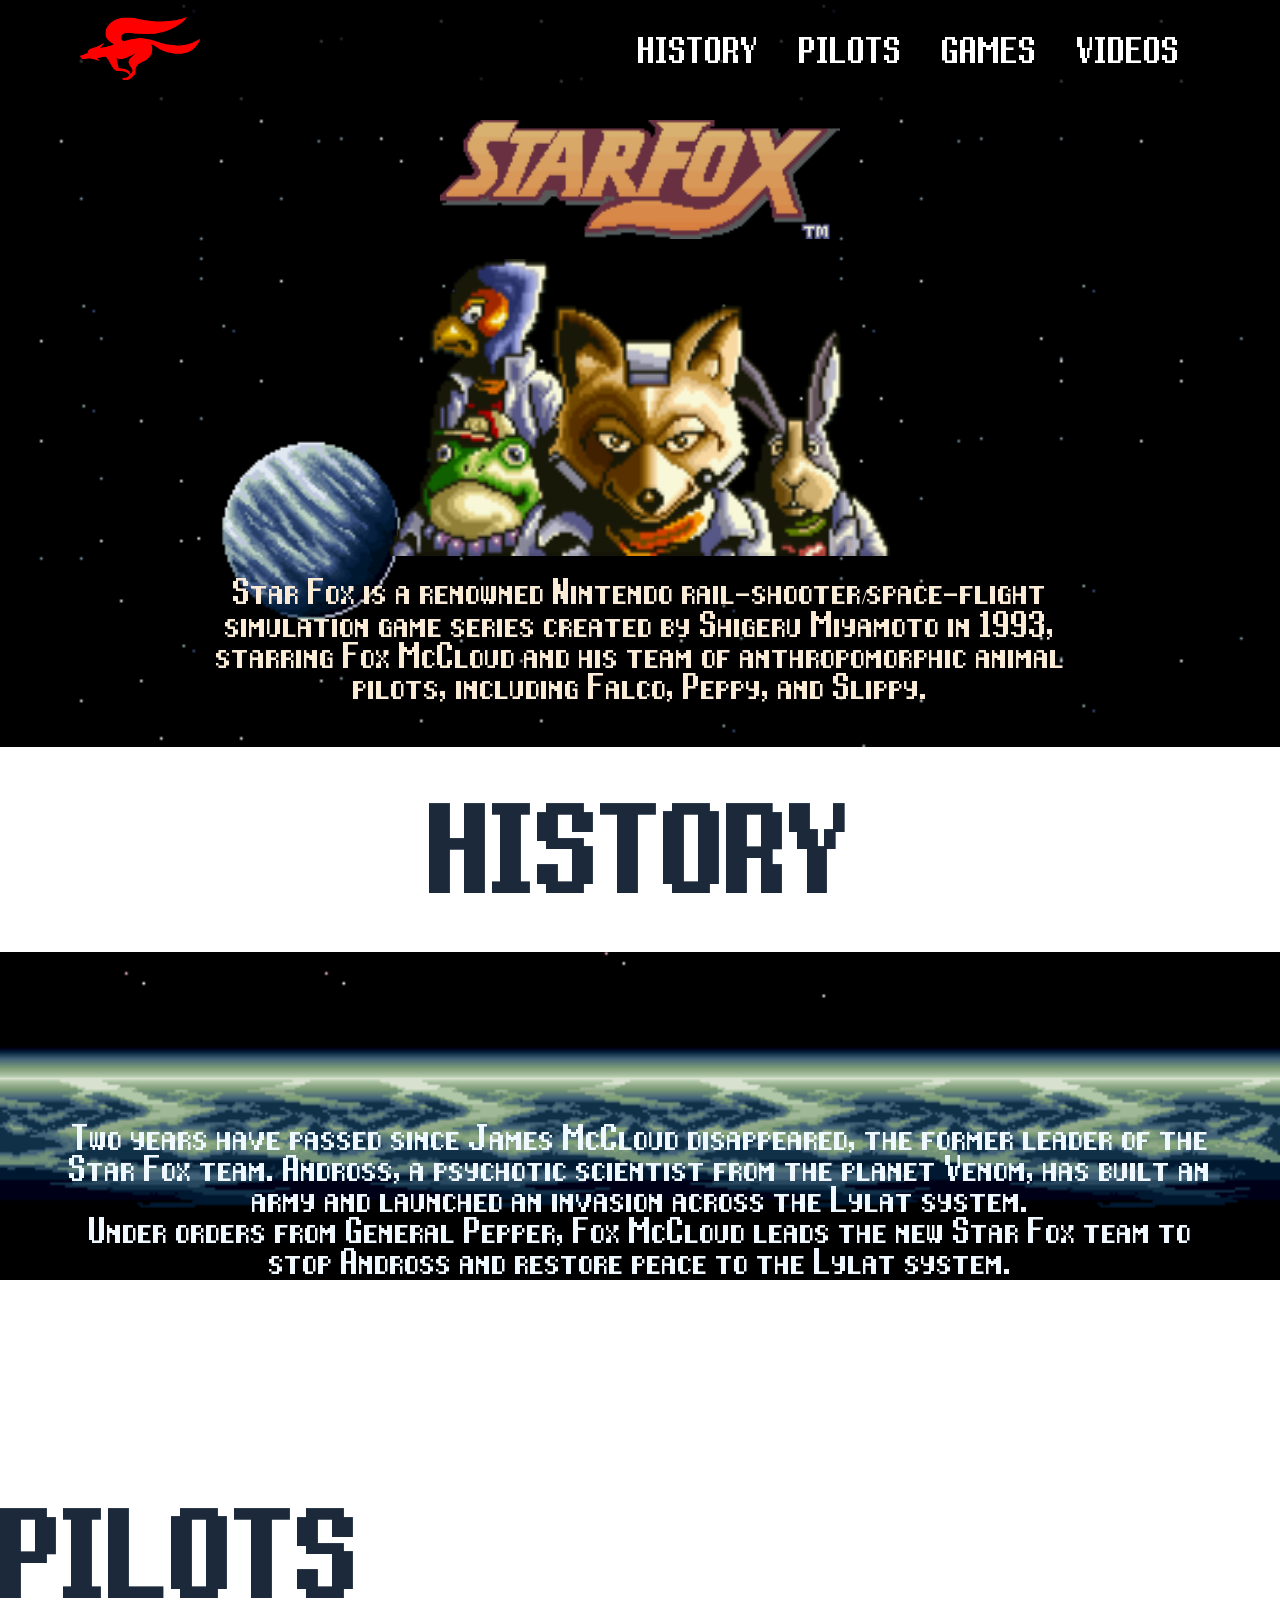
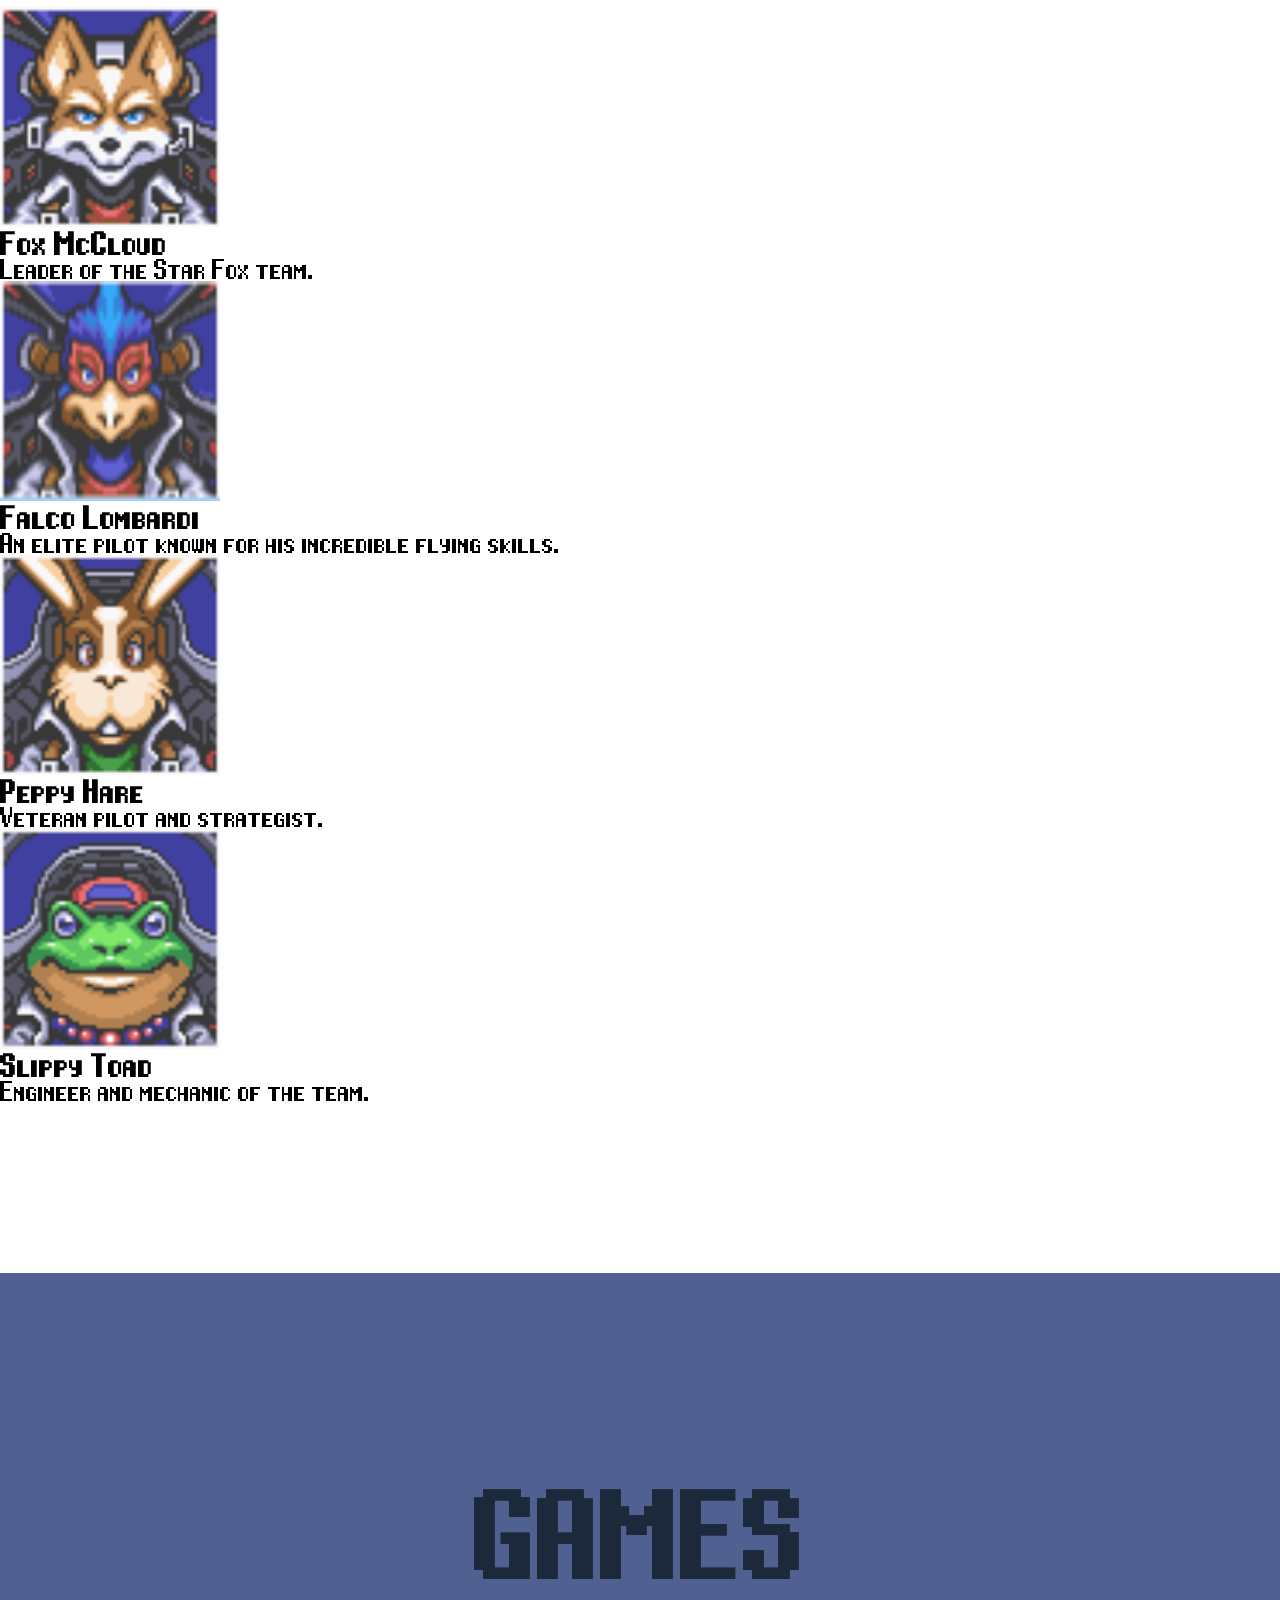
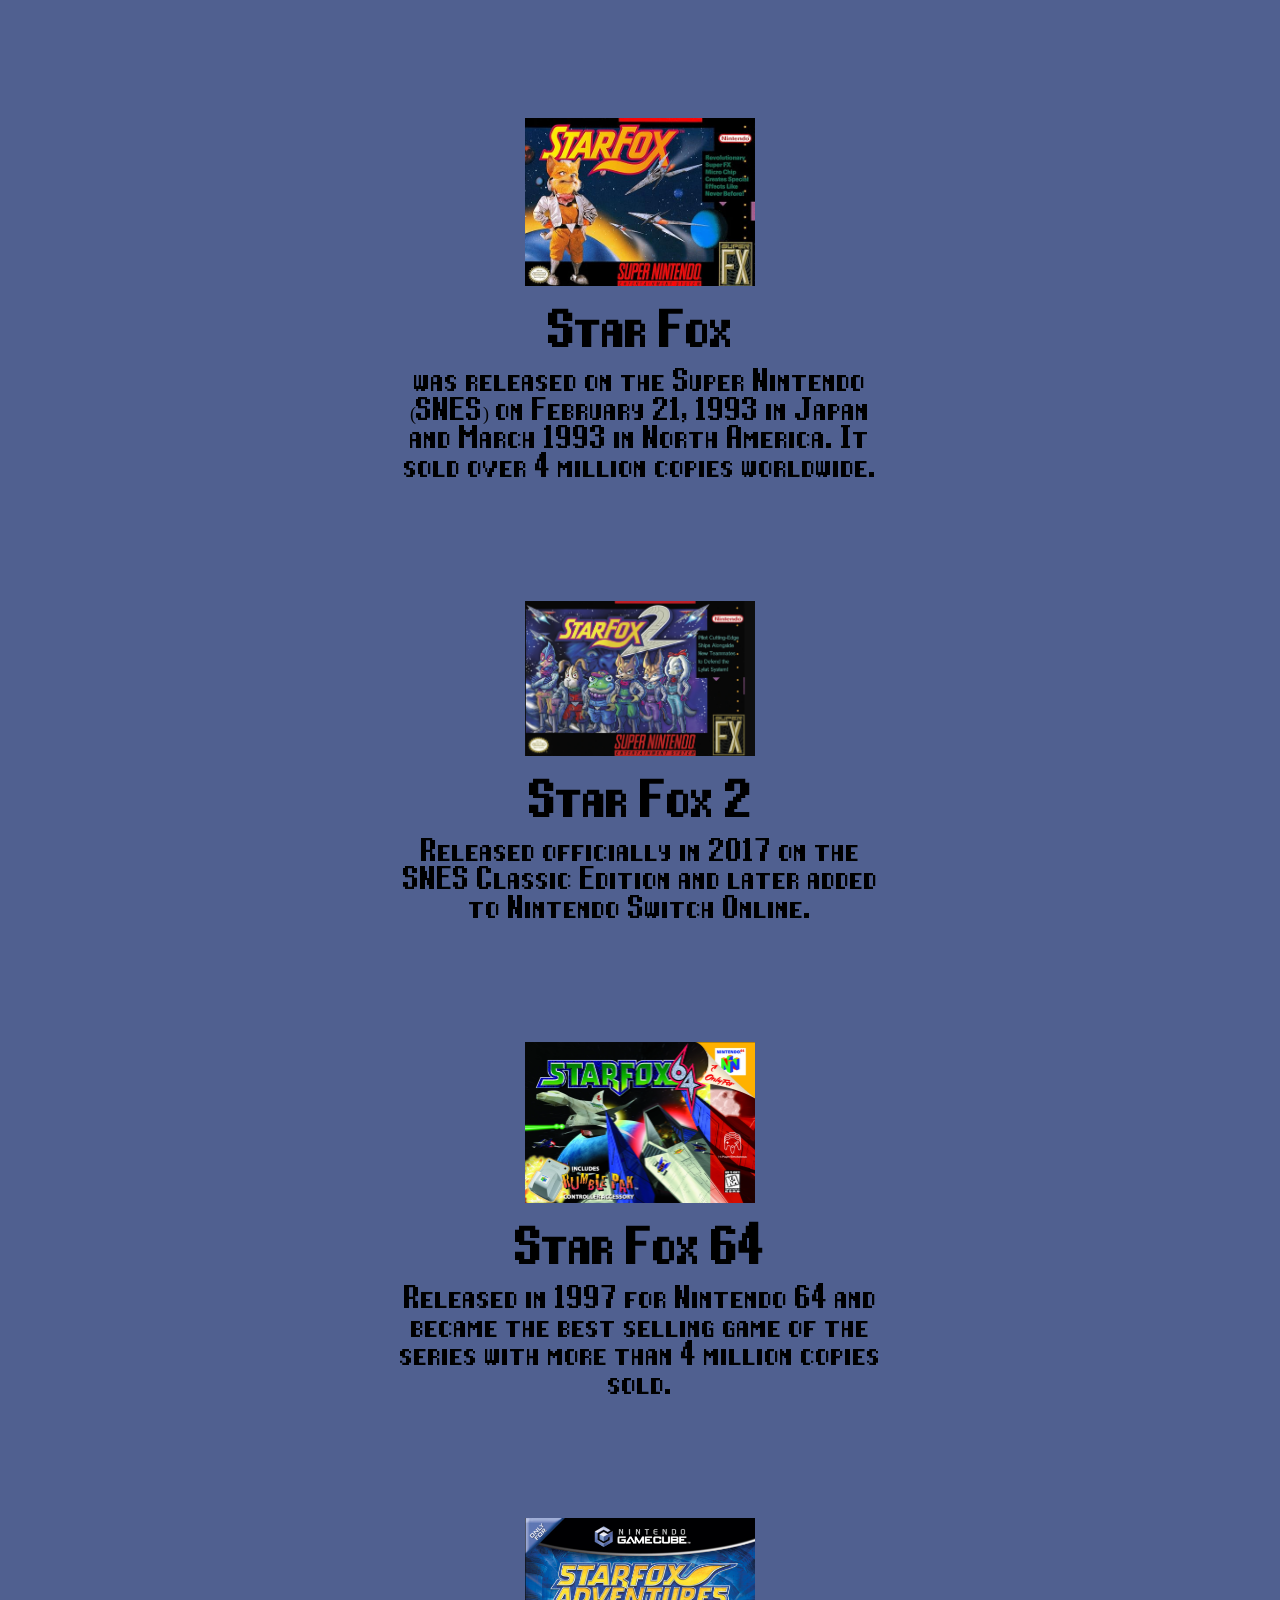
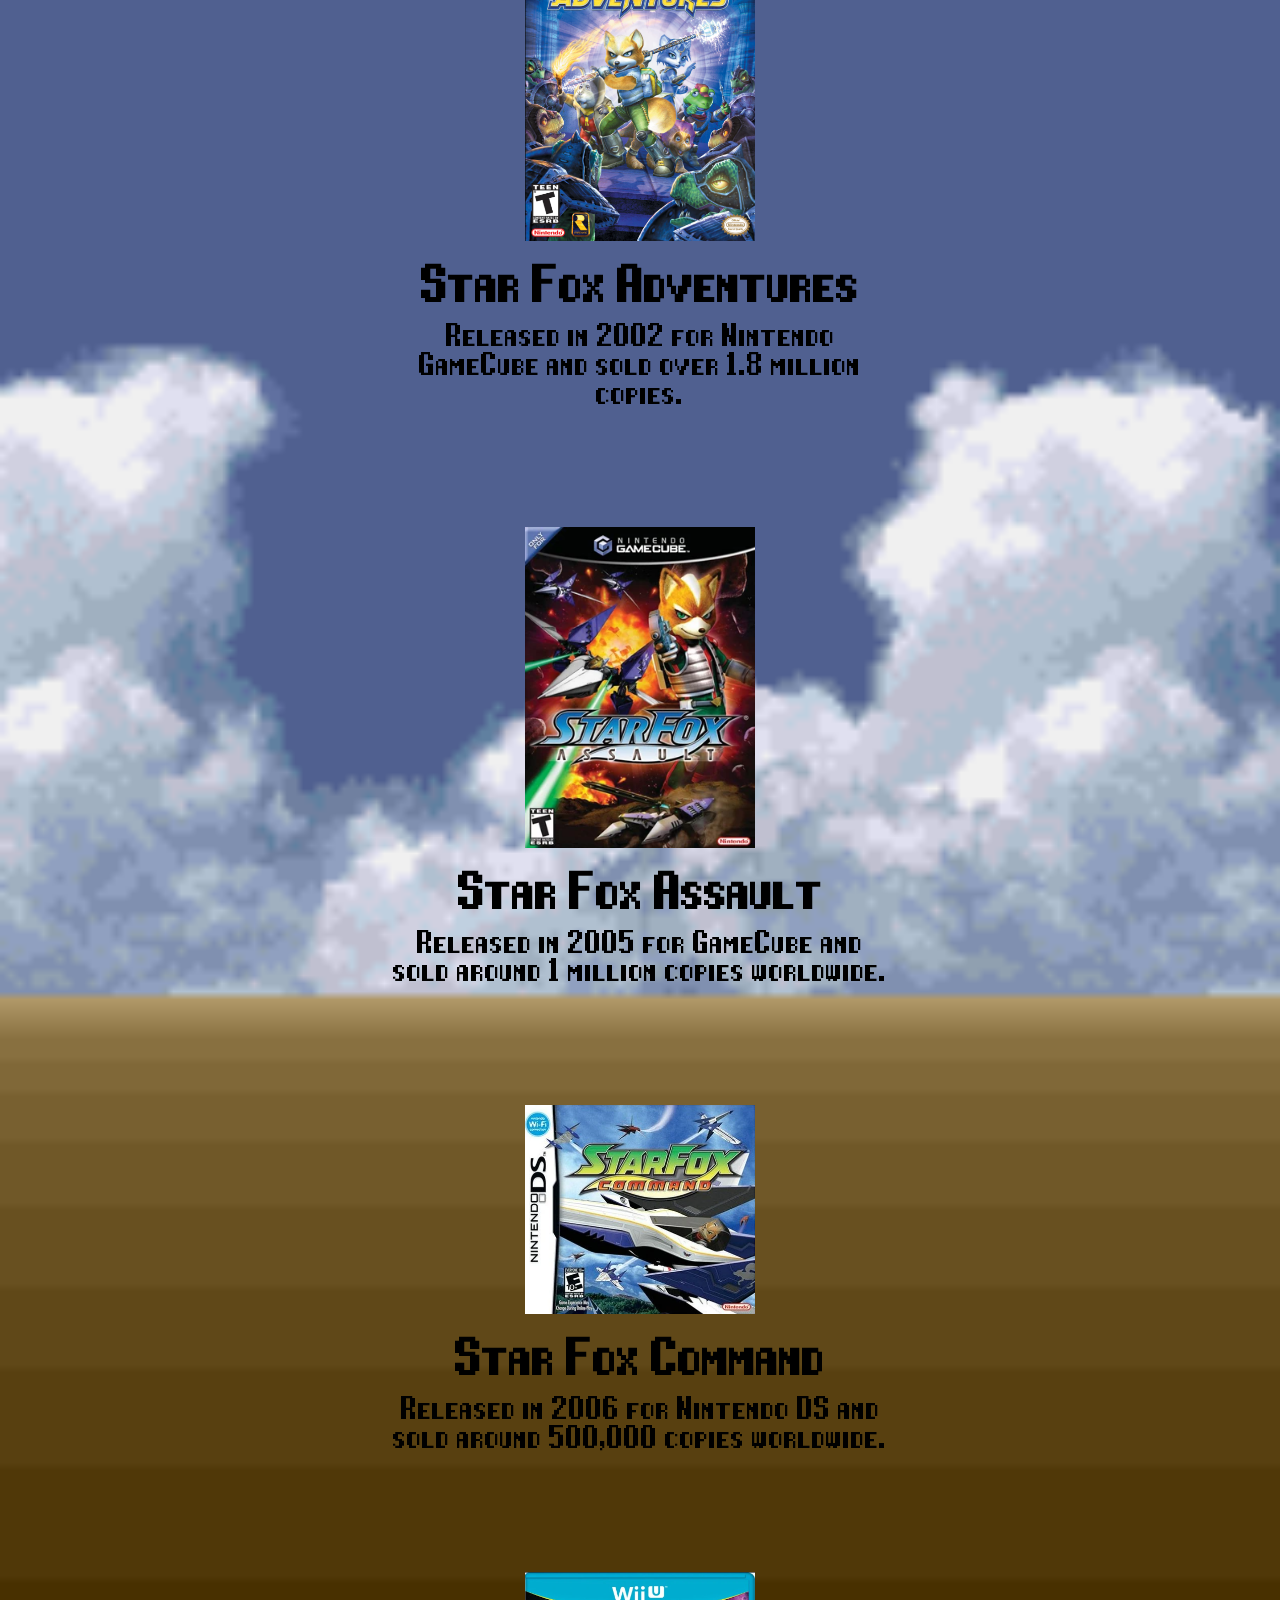
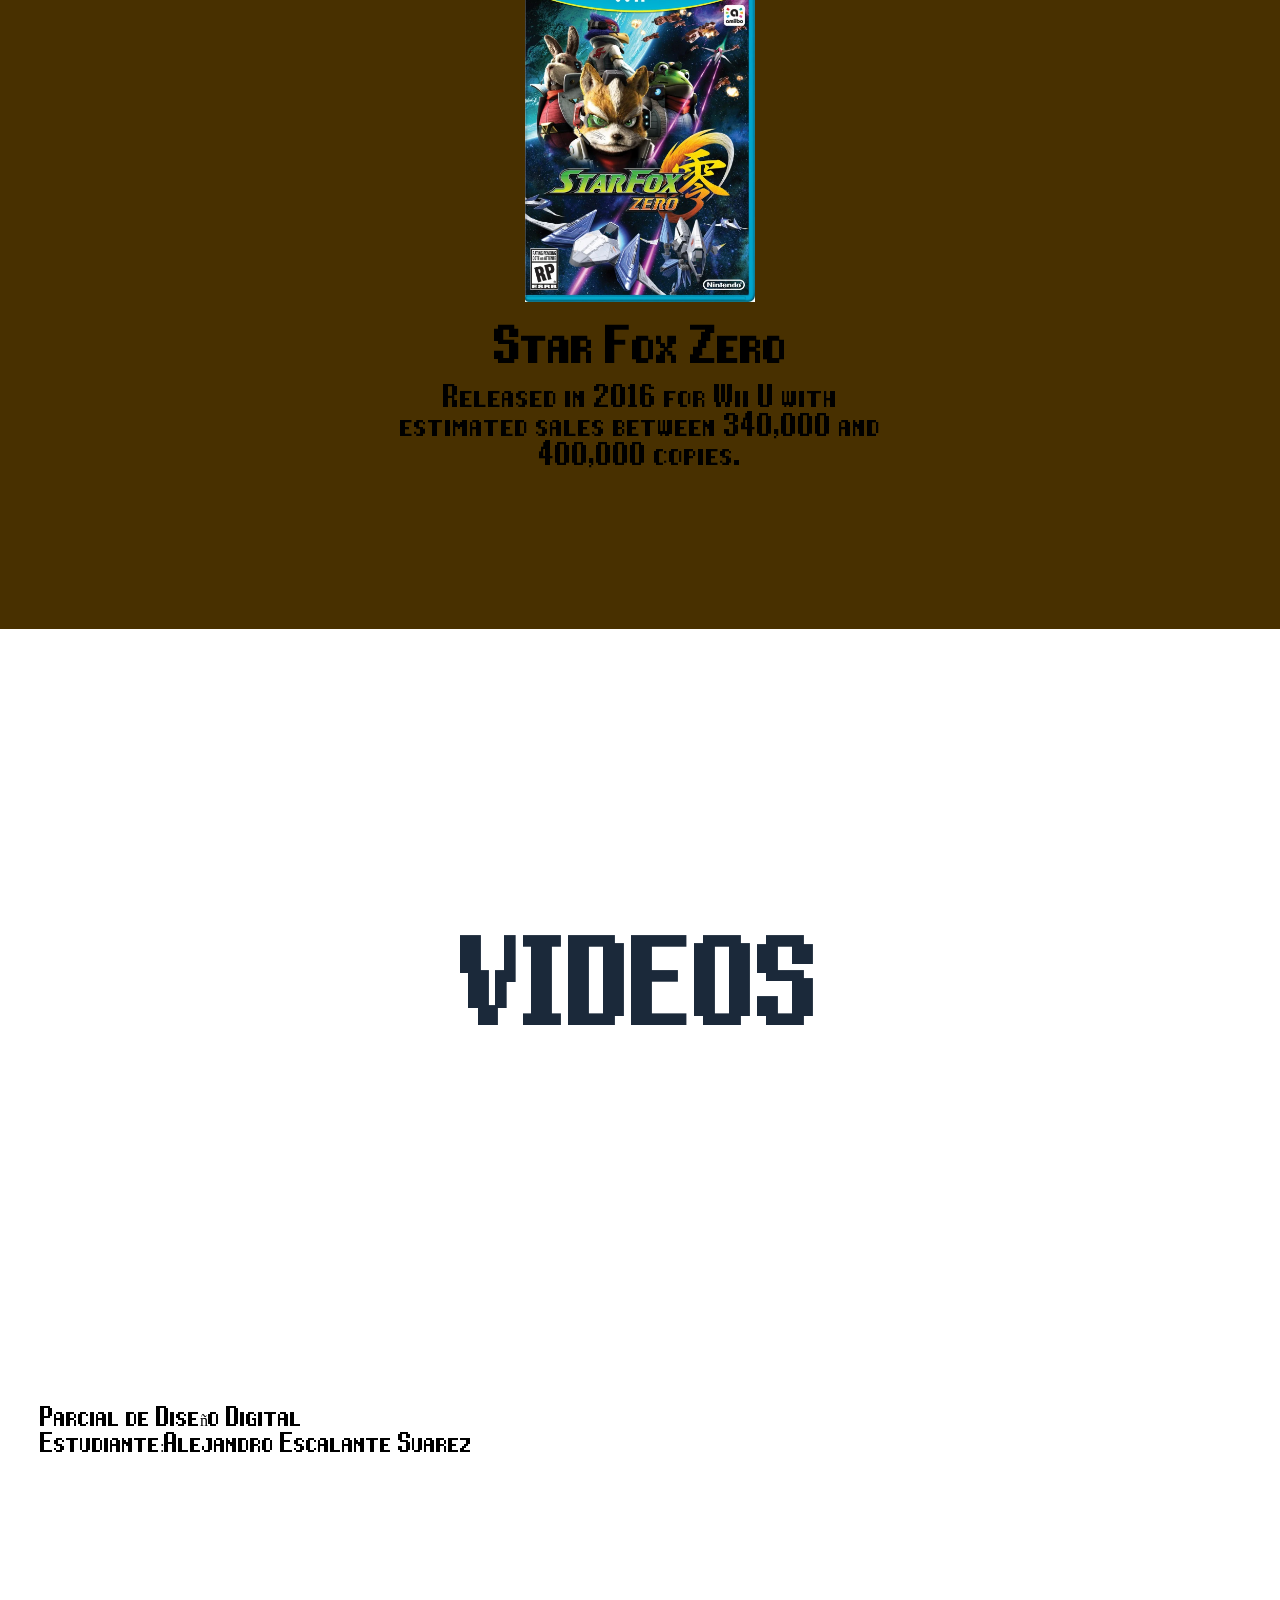
==== index.html @ 63057322 "index.html" ====
<!DOCTYPE html>
<html lang="es">
<head>
    <meta charset="UTF-8">
    <meta name="viewport" content="width=device-width, initial-scale=1.0">
    <title>Star Fox</title>
    <link rel="stylesheet" href="style.css">
</head>
<body>
    <header class="header">
        <div class="menu container">
           <a href="#" class="logo">
           <img src="images/redfox.png" class="logo-menu"></a>
           <input type="checkbox" id="menu">
           <label for="menu">       
           </label> 
           <nav class="navegacion">
            <ul>
             <li><a href="#history">History</a></li>
             <li><a href="#pilots">Pilots</a></li>   
             <li><a href="#games">Games</a></li>   
             <li><a href="#videos">videos</a></li>      
            </ul>
           </nav>
           <script>
            window.onload = function() {
            window.scrollTo(0,0);
            };
               </script>
        </div>
    <div class="header-content container">
     <div class="header-txt">
        <img src="images/star_fox_logo.png" class="logo-main">
        <img src="images/star_fox_team.png" class="team-img">
        <p>
            Star Fox is a renowned Nintendo rail-shooter/space-flight simulation game series created by Shigeru Miyamoto in 1993, starring Fox McCloud and his team of anthropomorphic animal pilots, including Falco, Peppy, and Slippy. 
        </p>
     </div>
    </header>
    
    <section id="history" class="general">
        <h2>History</h2>
        <div class="general-content">
            <article class="general-2 txt">
            <p>
            Two years have passed since James McCloud disappeared, the former leader of the Star Fox team.
            Andross, a psychotic scientist from the planet Venom, has built an army and launched an invasion
            across the Lylat system.
            </p>

            <p>
            Under orders from General Pepper, Fox McCloud leads the new Star Fox team to stop Andross
            and restore peace to the Lylat system.
            </p>
         </article>
        </div>
    </section>

    <section id="pilots" class="pilots">

<ul class="pilots-list">

<h2>Pilots</h2>

<li class="pilot">

<img src="images/fox_mugshot.png" class="mugshot">

<div class="pilot-info">
<h3>Fox McCloud</h3>
<p>Leader of the Star Fox team.</p>
</div>

</div>


<li class="pilot reverse">

<img src="images/falco_mugshot.png" class="mugshot">

<div class="pilot-info">
<h3>Falco Lombardi</h3>
<p>An elite pilot known for his incredible flying skills.</p>
</div>

</div>


<li class="pilot">

<img src="images/peppy_mugshot.png" class="mugshot">

<div class="pilot-info">
<h3>Peppy Hare</h3>
<p>Veteran pilot and strategist.</p>
</div>

</div>


<li class="pilot reverse">

<img src="images/slippy_mugshot.png" class="mugshot">

<div class="pilot-info">
<h3>Slippy Toad</h3>
<p>Engineer and mechanic of the team.</p>
</div>

</div>

</div>

</section>
<section id="games" class="games">

<div class="container">

<h2>Games</h2>

<div class="games-list">

<div class="game">
<img src="images/star_fox_box_art.jpg" class="game-box">
<h3>Star Fox</h3>
<p>was released on the Super Nintendo (SNES) on February 21, 1993 in Japan and March 1993 in North America. It sold over 4 million copies worldwide.</p>
</div>

<div class="game">
<img src="images/star_fox_2_box_art.png" class="game-box">
<h3>Star Fox 2</h3>
<p>Released officially in 2017 on the SNES Classic Edition and later added to Nintendo Switch Online.</p>
</div>

<div class="game">
<img src="images/star_fox_64_box_art.png" class="game-box">
<h3>Star Fox 64</h3>
<p>Released in 1997 for Nintendo 64 and became the best selling game of the series with more than 4 million copies sold.</p>
</div>

<div class="game">
<img src="images/star_fox_adventures_box_art.png" class="game-box">
<h3>Star Fox Adventures</h3>
<p>Released in 2002 for Nintendo GameCube and sold over 1.8 million copies.</p>
</div>

<div class="game">
<img src="images/star_fox_assault_box_art.png" class="game-box">
<h3>Star Fox Assault</h3>
<p>Released in 2005 for GameCube and sold around 1 million copies worldwide.</p>
</div>

<div class="game">
<img src="images/star_fox_command_box_art.png" class="game-box">
<h3>Star Fox Command</h3>
<p>Released in 2006 for Nintendo DS and sold around 500,000 copies worldwide.</p>
</div>

<div class="game">
<img src="images/star_fox_zero_box_art.png" class="game-box">
<h3>Star Fox Zero</h3>
<p>Released in 2016 for Wii U with estimated sales between 340,000 and 400,000 copies.</p>
</div>

</div>
</div>

</section>

<section id="videos" class="info-2">
    <div class="info-2-content container">
        <h2>Videos</h2>

        <div class="videos">

            <iframe width="500" height="280"
             src="https://www.youtube.com/embed/4KD_XDgu6tg"
             frameborder="0"
             allowfullscreen></iframe>


             <iframe width="500" height="280"
             src="https://www.youtube.com/embed/tesYsJzew6I"
             frameborder="0"
             allowfullscreen></iframe>

        </div>

        <footer>
<p>Parcial de Diseño Digital</p>
<p>Estudiante:Alejandro Escalante Suarez</p>
</footer>

    </div>
</section>
    </div>

</section>
---- style.css ----
@font-face {
font-family: 'Starwing';
src: url('fonts/Star-Fox-Starwing.ttf') format('truetype');
}
*{
    margin:0;
    padding: 0;
    box-sizing: border-box;
    text-decoration: none;
    list-style: none;
}

html{
scroll-behavior:smooth;
}

body{
    font-family: "Starwing";
    font-optical-sizing: auto;
}

.logo-main{
width:400px;
margin-bottom:10px;
}

.team-img{
width:500px;
margin-top:10px;
margin-bottom:20px;
}

.logo-menu{
width:120px;
}

.container{
    max-width: 1200px;
    margin: 0 auto;
}

.header{
    background-image: url(images/fondo_espacio.png);
    background-position: center bottom;
    background-repeat: no-repeat;
    background-size: cover;
    background-attachment: fixed;
    min-height: 70vh;
    display: flex;
    align-items: center;
    position: relative;
}


.menu{
position: fixed;
top: 0;
left: 0;
right: 0;
display: flex;
align-items: center;
justify-content: space-between;
background-color: rgba(0,0,0,0.7);
padding: 15px 40px;
z-index: 1000;
}

.logo{
    color: antiquewhite;
    font-size: 30px;
    font-weight: 800;
    text-transform: uppercase;
}

#menu{
    display: none;
}

.menu-icono{
    width: 25px;
}

.menu .navegacion ul li{
    position: relative;
    float: left;
}
.menu .navegacion ul li a{
    font-size: 20px;    
    padding: 20px;
    color: #fff;
    display: block;
    font-weight: 400;
    text-transform: uppercase;
}

.header-txt{
display:flex;
flex-direction:column;
align-items:center;
justify-content:center;
text-align:center;
margin-top:120px;
}

.header-txt h1{
    color: antiquewhite;
    text-transform: uppercase;
    font-size: 100px;
    margin-bottom: 20px;
}

.header-txt p{
    color: antiquewhite;
    font-size: 20px;
    padding: 0 150px;
    margin-bottom: 45px;
}

.general{
    text-align: center;
    padding: 50px 0;
}

h2{
    font-size: 70px;
    text-transform: uppercase;
    color: #1B293A;
}

.container h2{
    text-align: center;
    padding: 50px;
}

.general-content{
    background-image: url(images/sectorX.png);
    justify-content: space-between;
    background-repeat: no-repeat;
    background-size: cover;
    background-attachment: fixed;
    margin-top: 50px;
    display: flex;
}

.general-2{
    background-image: url(images/r2.png);
    background-position: center center;
    background-repeat: no-repeat;
    background-size: cover;
    height: 500px;
    padding: 170px 55px;
}

.txt h3{
    color: aliceblue;
    text-transform: uppercase;
    font-size: 20px;
    margin-bottom: 10px;
}

.txt p{
    color: aliceblue;
    font-size: 20px;  
}

.characters{
background-image:url(images/corneria.png);
background-position:center;
background-size:cover;
background-repeat:no-repeat;
padding:180px 0;
margin-top: 170px;
}

.character{
display:flex;
align-items:center;
justify-content:center;
gap:60px;
margin:100px 0;
flex-wrap:wrap;
}

.reverse{
flex-direction:row-reverse;
}

.mugshot{
width:220px;
transition:0.3s;
}

.mugshot:hover{
transform:scale(1.1);
filter:drop-shadow(0 0 10px #00eaff)
       drop-shadow(0 0 25px #00eaff);
}

.character-info{
max-width:500px;
color:white;
font-size:18px;
}

.games{
background-image:url(images/fortuna_dune.png);
background-position:center;
background-size:cover;
background-repeat:no-repeat;
padding:160px 0;
margin-top:170px;
}

.games-list{
display:flex;
flex-direction:column;
align-items:center;
gap:120px;
margin-top:80px;
}

.game{
display:flex;
flex-direction:column;
align-items:center;
text-align:center;
max-width:500px;
}

.game-box{
width:230px;
margin-bottom:20px;
transition:0.3s;
}

.game-box:hover{
transform:scale(1.05);
}

.game h3{
font-size:30px;
margin-bottom:15px;
}

.game p{
font-size:18px;
line-height:1.6;
max-width:500px;
}

.info-2{
    padding: 250px 0;
    background-image: url(images/bg3.png);
    background-position: center center;
    background-repeat: no-repeat;
    background-size: 100% 100%;
}

.videos{
display:flex;
justify-content:center;
gap:40px;
margin-top:40px;
flex-wrap:wrap;
}
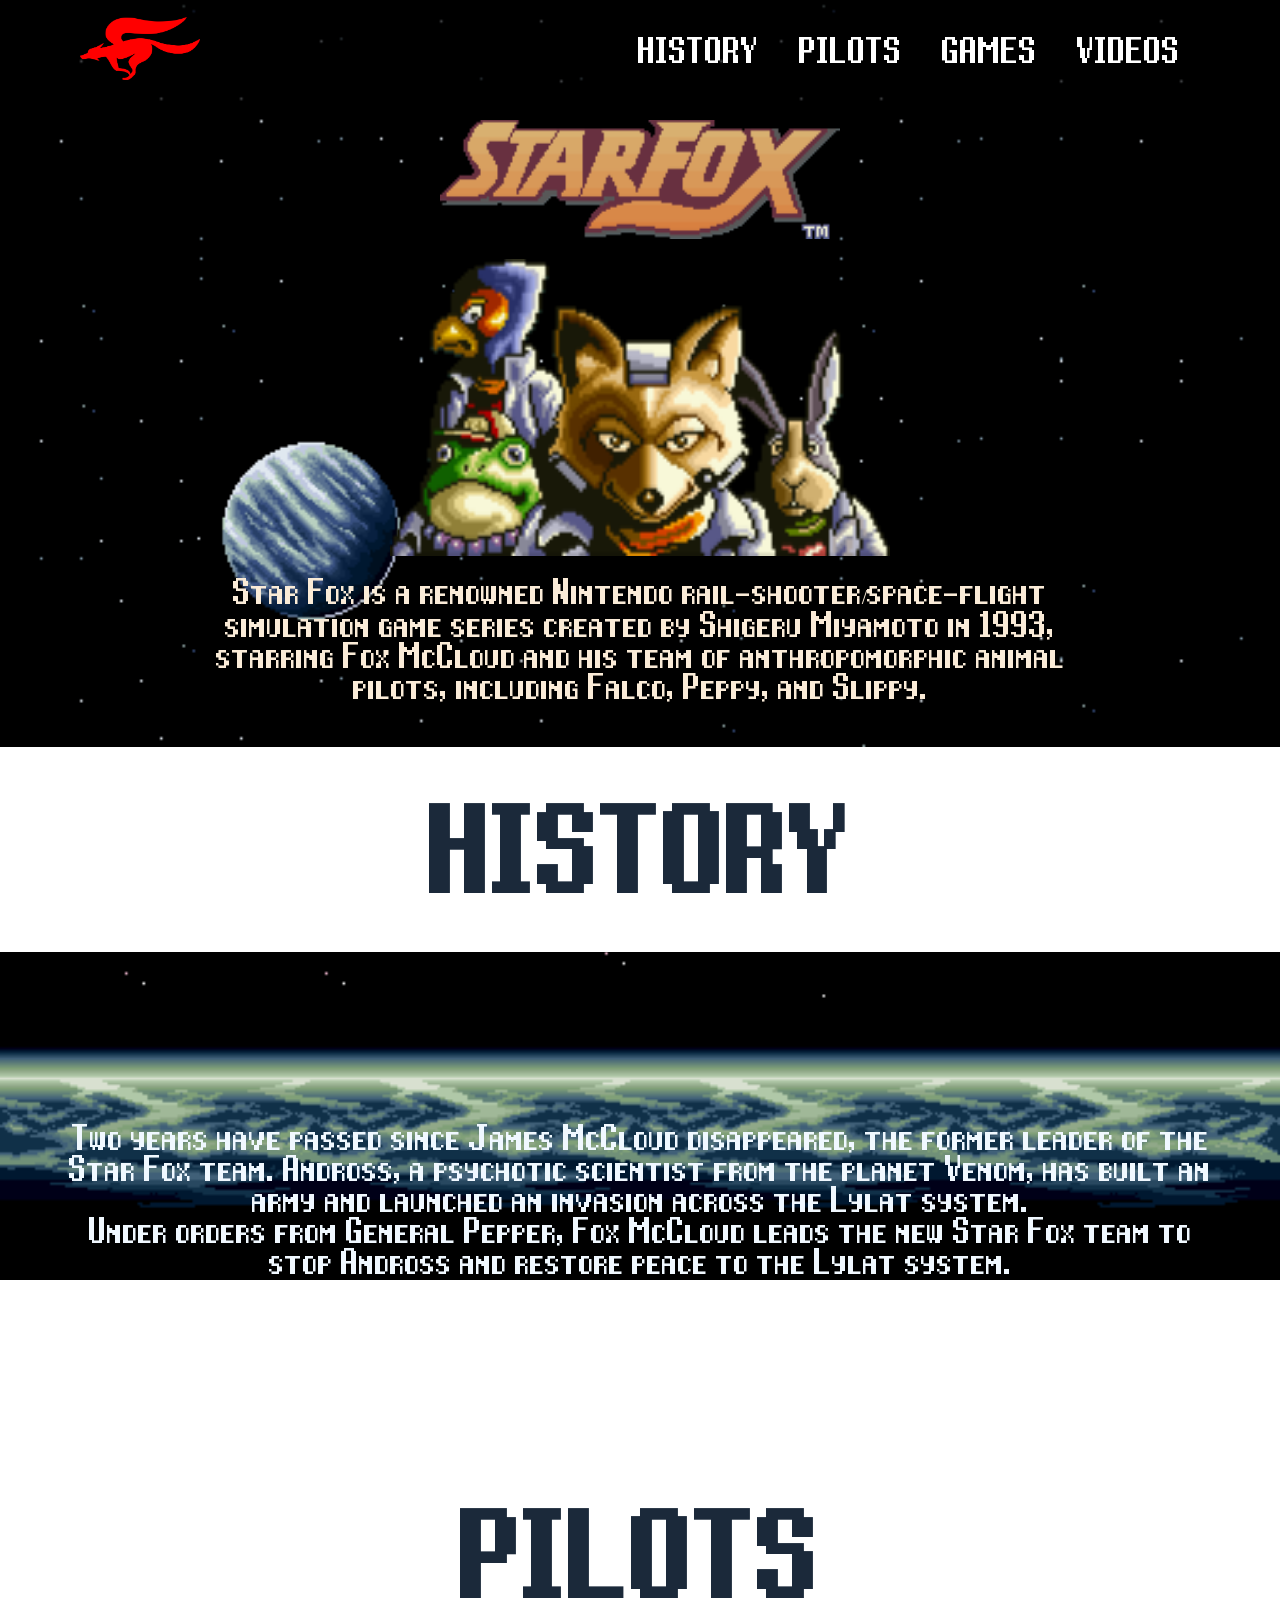
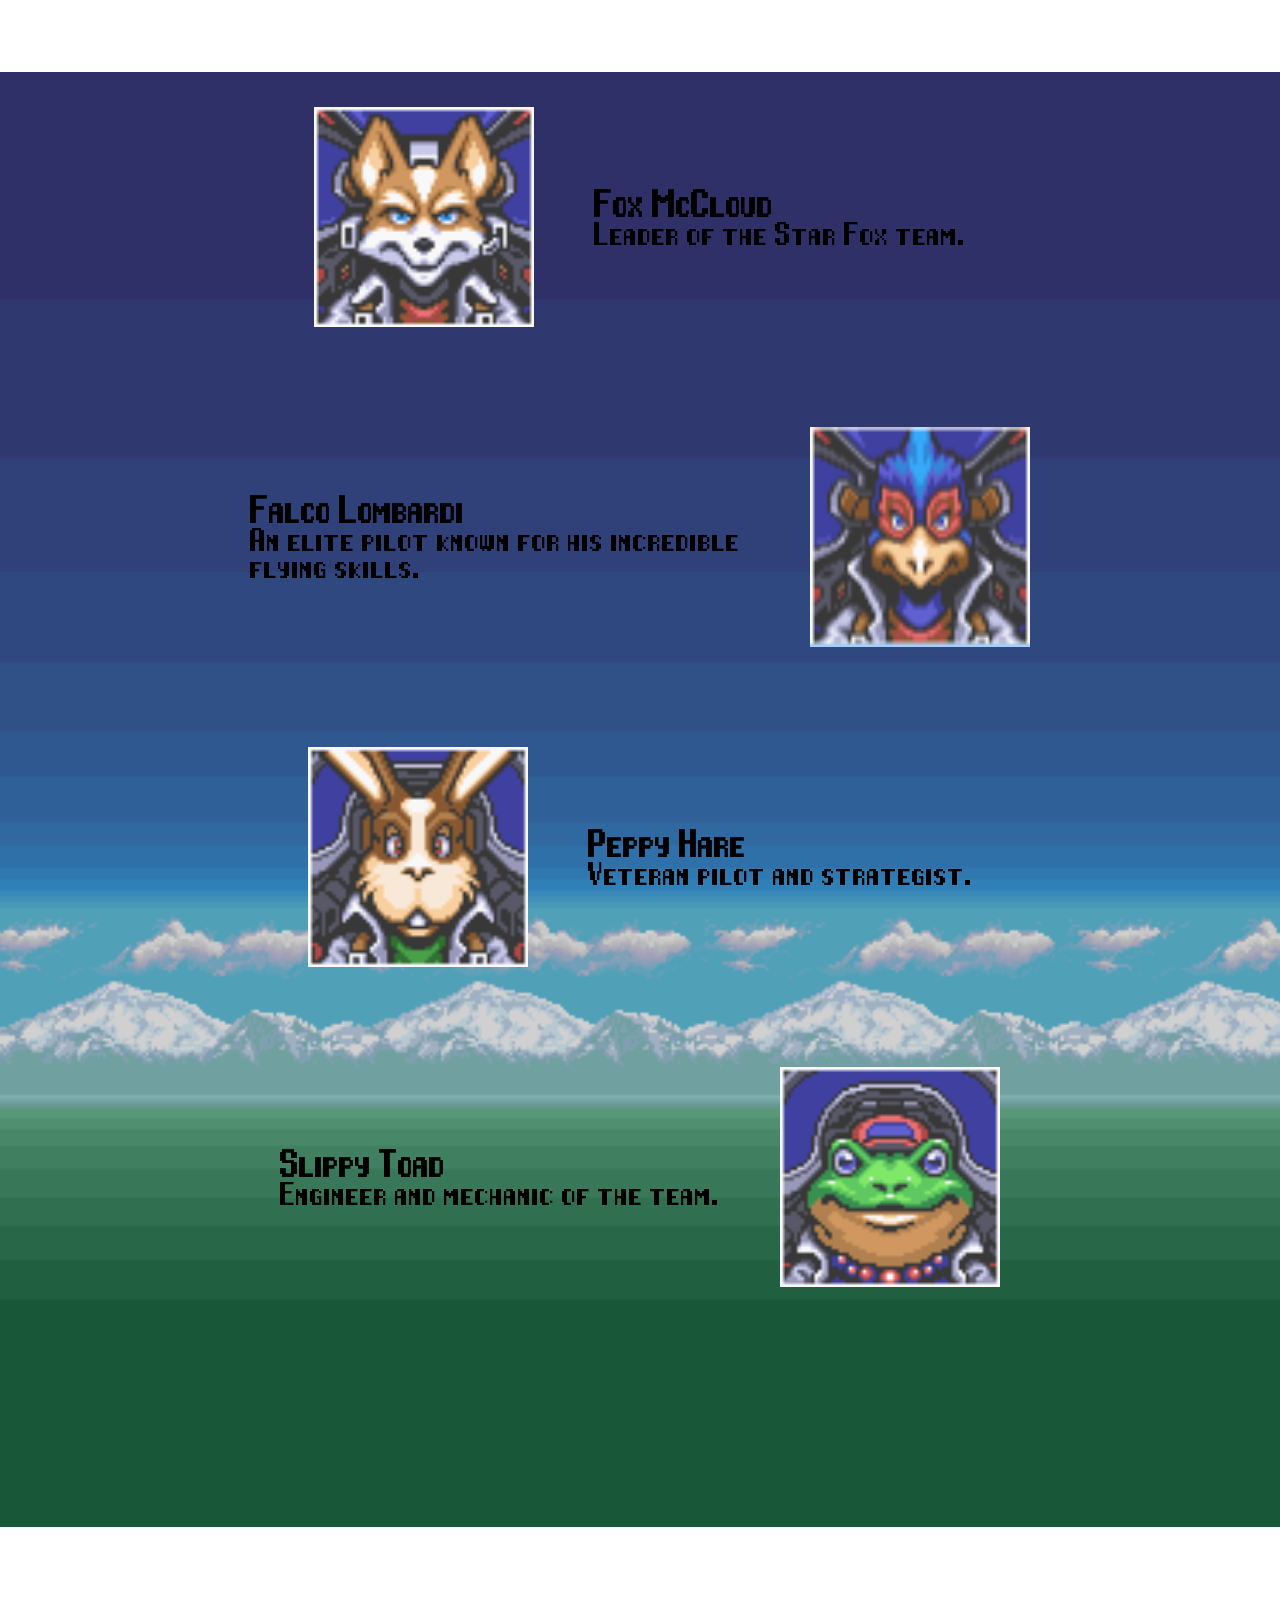
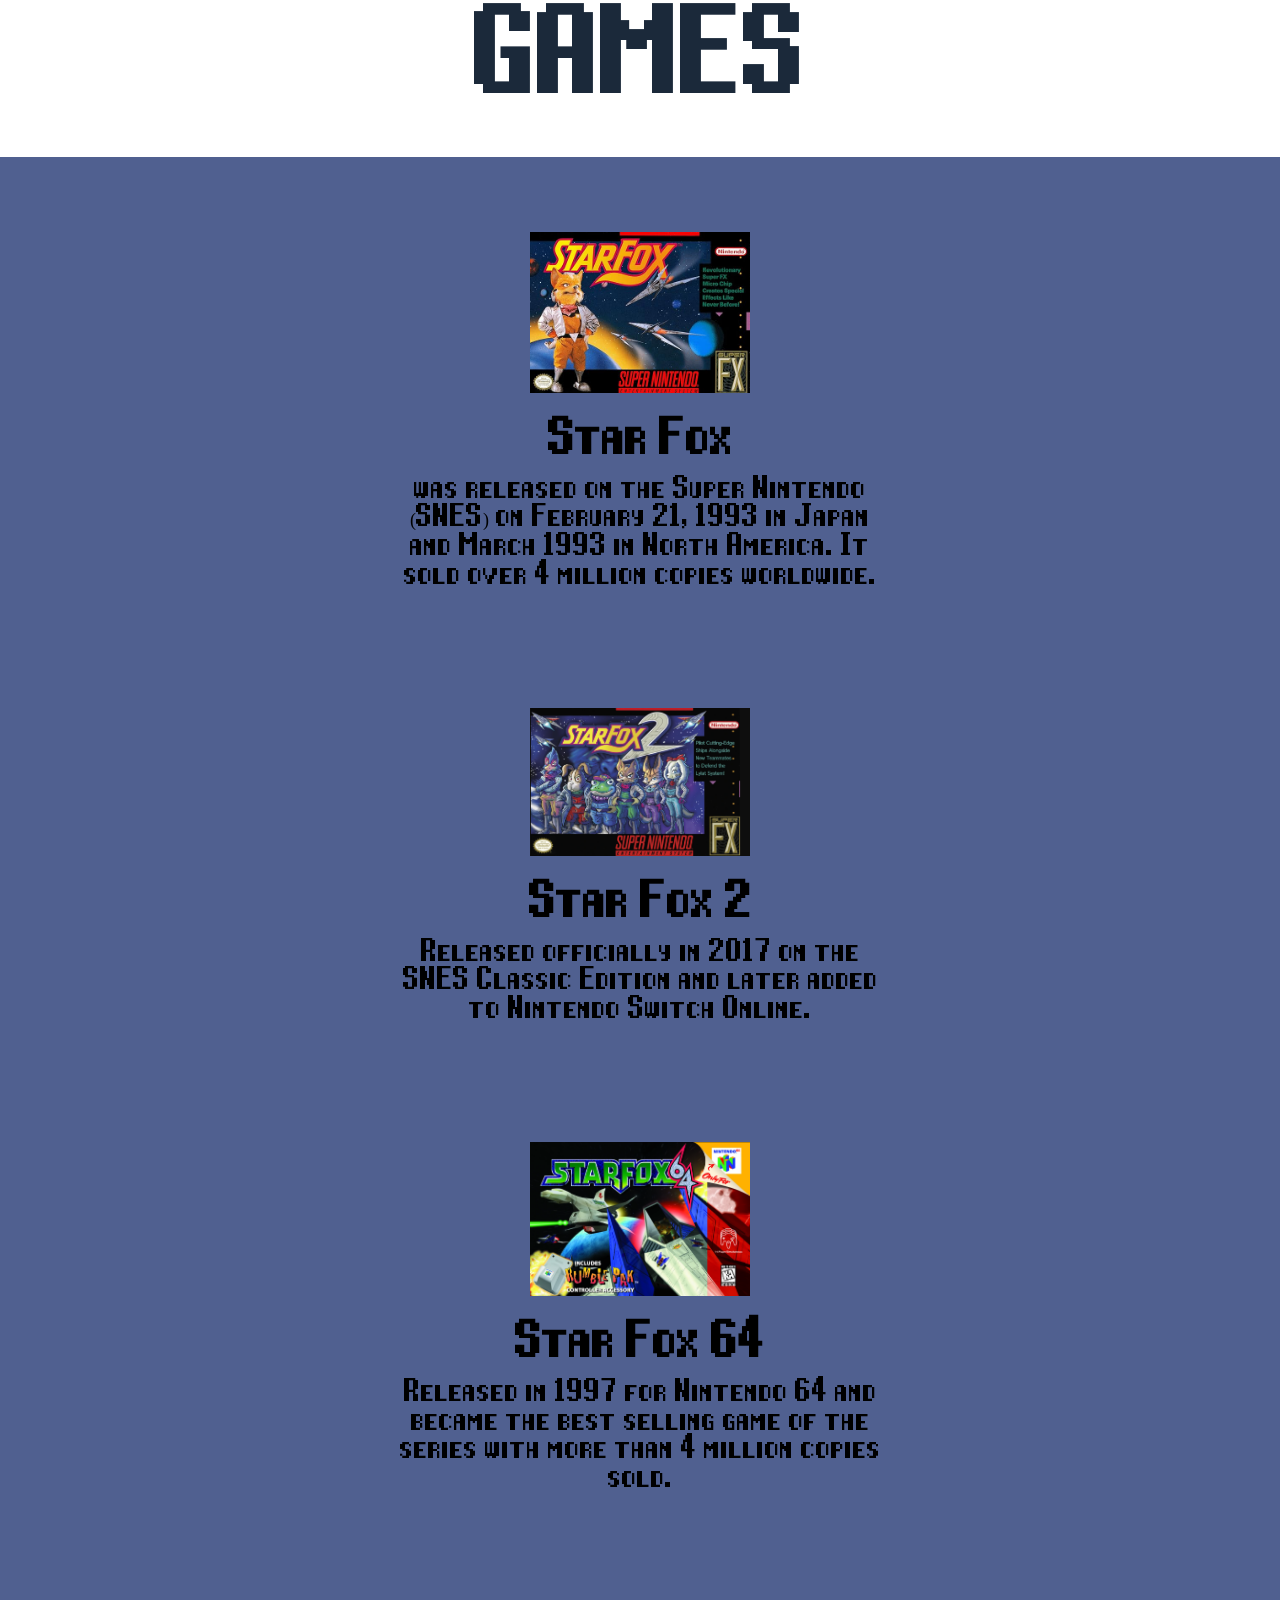
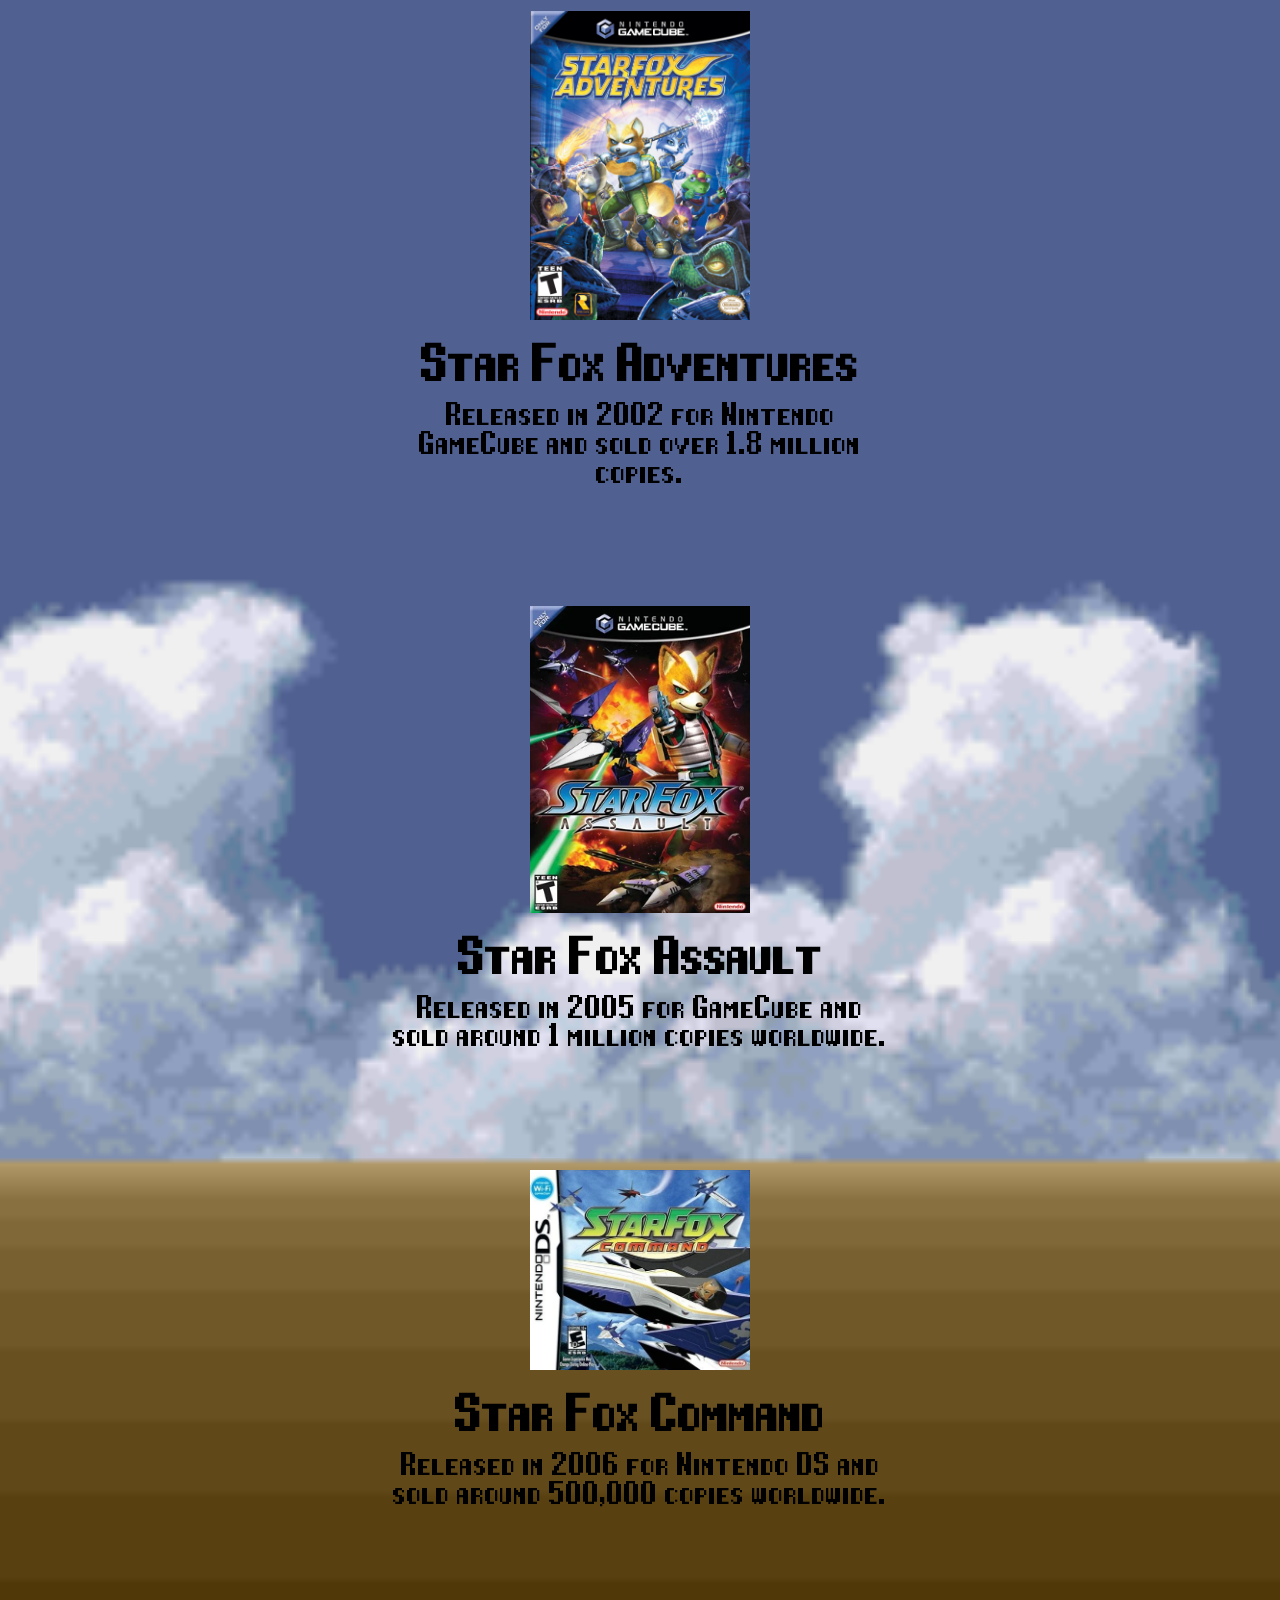
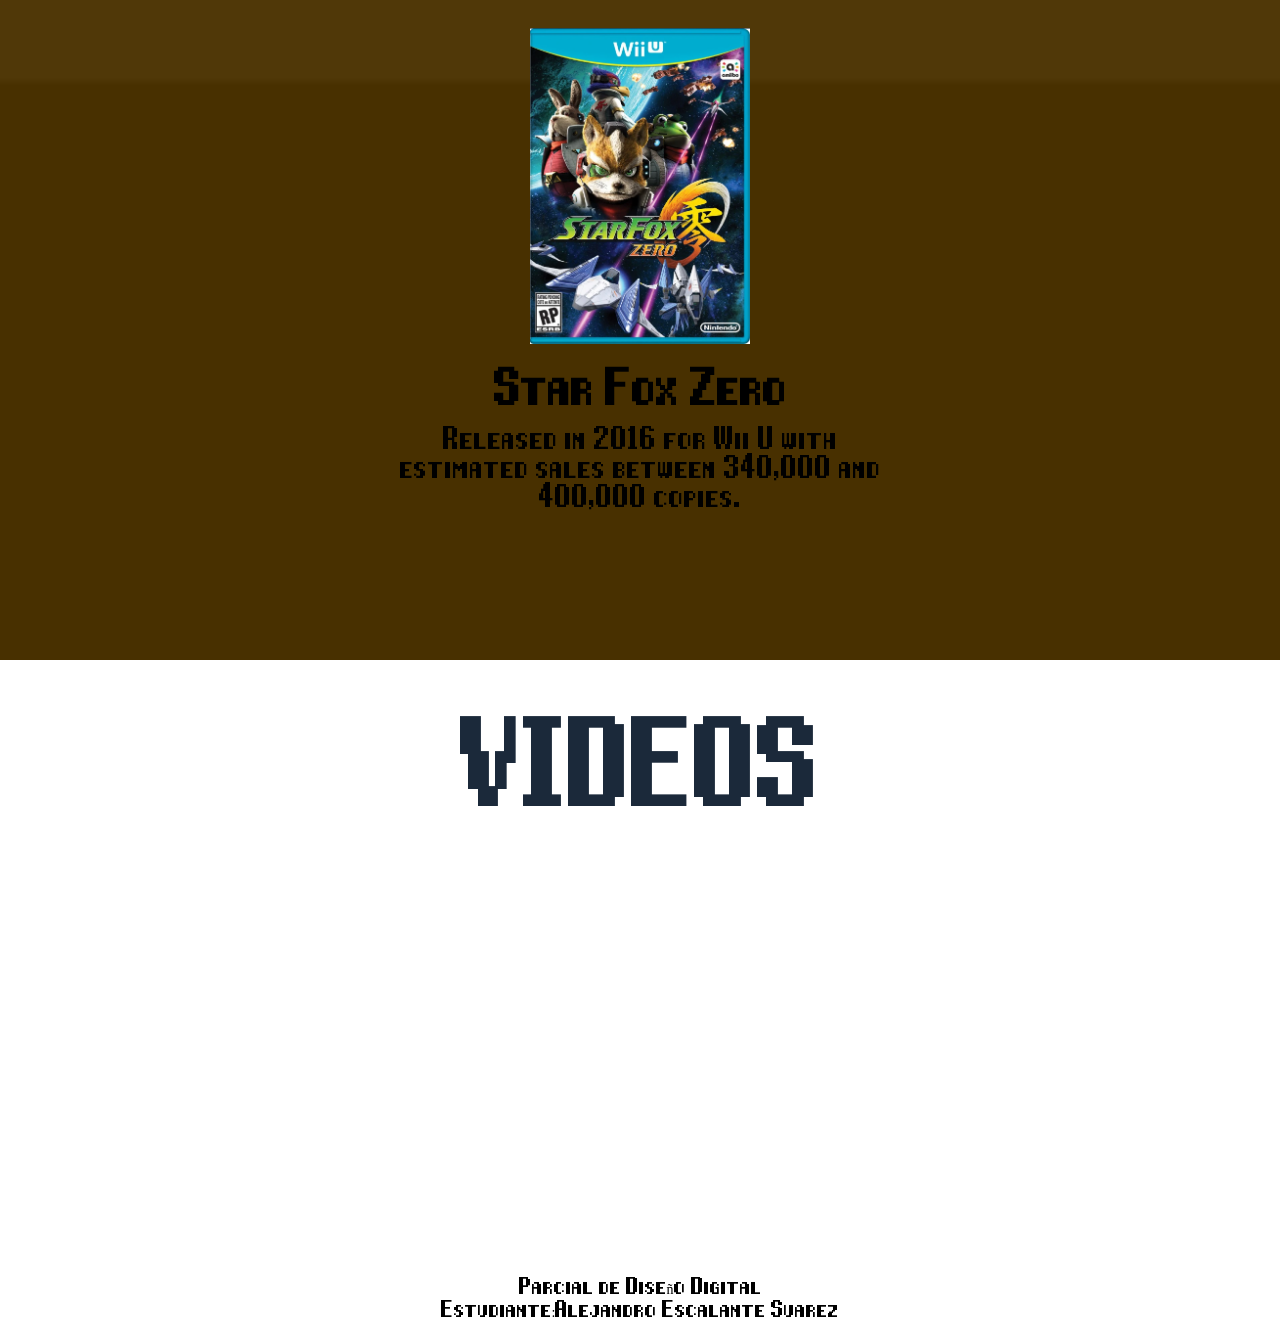
==== commit d16287d9: "index.html" ====
--- a/index.html
+++ b/index.html
@@ -193,7 +193,4 @@
 
     </div>
 </section>
-    </div>
 
-</section>
-
--- a/style.css
+++ b/style.css
@@ -143,7 +143,6 @@
 }
 
 .general-2{
-    background-image: url(images/r2.png);
     background-position: center center;
     background-repeat: no-repeat;
     background-size: cover;
@@ -163,16 +162,22 @@
     font-size: 20px;  
 }
 
-.characters{
+.pilots h2,
+.games h2{
+margin-top:-290px;
+text-align: center;
+}
+
+.pilots{
 background-image:url(images/corneria.png);
 background-position:center;
 background-size:cover;
 background-repeat:no-repeat;
-padding:180px 0;
+padding:80px 0 100px 0;
 margin-top: 170px;
 }
 
-.character{
+.pilot{
 display:flex;
 align-items:center;
 justify-content:center;
@@ -181,6 +186,12 @@
 flex-wrap:wrap;
 }
 
+.pilots-list{
+list-style:none;
+padding:40px;
+margin:0;
+}
+
 .reverse{
 flex-direction:row-reverse;
 }
@@ -196,9 +207,9 @@
        drop-shadow(0 0 25px #00eaff);
 }
 
-.character-info{
+.pilot-info{
 max-width:500px;
-color:white;
+color:black;
 font-size:18px;
 }
 
@@ -207,8 +218,28 @@
 background-position:center;
 background-size:cover;
 background-repeat:no-repeat;
-padding:160px 0;
-margin-top:170px;
+
+padding:80px 0 150px 0;
+margin-top:230px;
+
+display:flex;
+flex-direction:column;
+align-items:center;
+gap:100px;
+}
+
+.games-4,
+.games-5,
+.games-6,
+.games-7,
+.games-8,
+.games-9,
+.games-10{
+display:flex;
+flex-direction:column;
+align-items:center;
+text-align:center;
+max-width:600px;
 }
 
 .games-list{
@@ -228,7 +259,7 @@
 }
 
 .game-box{
-width:230px;
+width:220px;
 margin-bottom:20px;
 transition:0.3s;
 }
@@ -249,7 +280,6 @@
 }
 
 .info-2{
-    padding: 250px 0;
     background-image: url(images/bg3.png);
     background-position: center center;
     background-repeat: no-repeat;
@@ -260,6 +290,16 @@
 display:flex;
 justify-content:center;
 gap:40px;
-margin-top:40px;
+margin-top:10px;
+margin-bottom: 100px;
 flex-wrap:wrap;
-}+}
+
+
+footer{
+color:black;
+text-align:center;
+padding:20px 0;
+font-size:14px;
+margin-top: 100px;
+}
